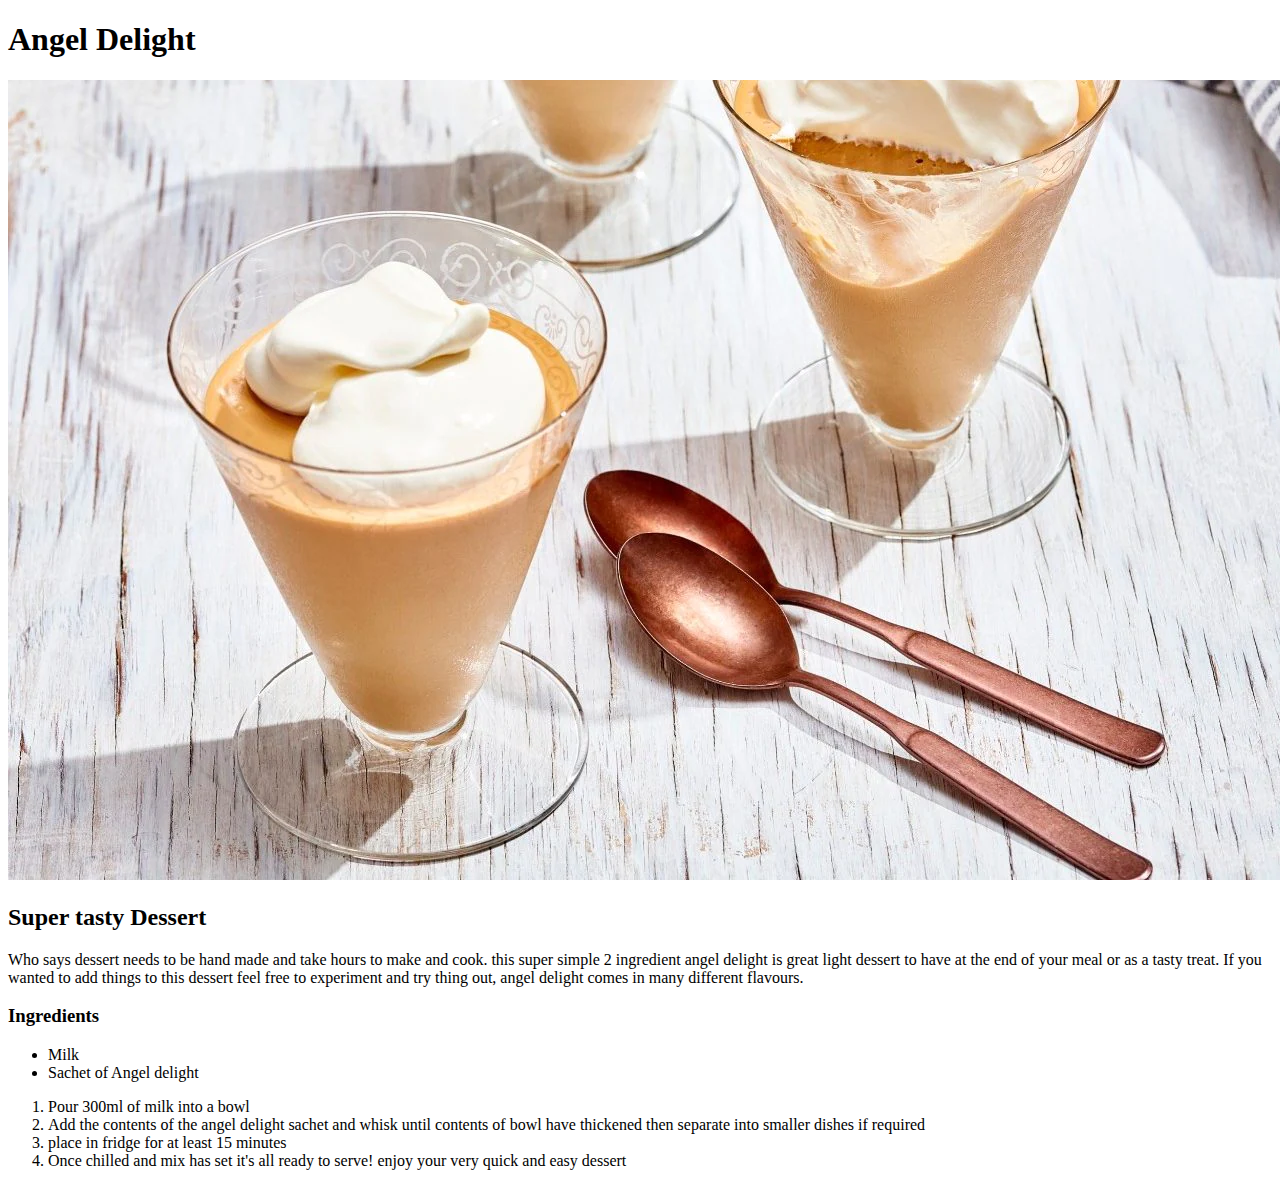
==== recipes/angel-delight.html @ d19057dc "created angel delight page and added link to index" ====
<!DOCTYPE html>
<html lang="en">
<head>
    <meta charset="UTF-8">
    <meta http-equiv="X-UA-Compatible" content="IE=edge">
    <meta name="viewport" content="width=device-width, initial-scale=1.0">
    <title>Angel Delight</title>
</head>
<body>
    <h1>Angel Delight</h1>

    <img src="/images/angel-delight.webp" alt="a picture of toffee angel delight with 2 lumps of cream on top">

    <h2>Super tasty Dessert</h2>
    <p>Who says dessert needs to be hand made and take hours to make and cook. this super simple 2 ingredient angel delight is great light dessert to have at the end of your meal or as a tasty treat. If you wanted to add things to this dessert feel free to experiment and try thing out, angel delight comes in many different flavours.</p>

    <h3>Ingredients</h3>
    <ul>
        <li>Milk</li>
        <li>Sachet of Angel delight</li>
    </ul>

    <ol>
        <li>Pour 300ml of milk into a bowl</li>
        <li>Add the contents of the angel delight sachet and whisk until contents of bowl have thickened then separate into smaller dishes if required</li>
        <li>place in fridge for at least 15 minutes</li>
        <li>Once chilled and mix has set it's all ready to serve! enjoy your very quick and easy dessert</li>
    </ol>
    
</body>
</html>
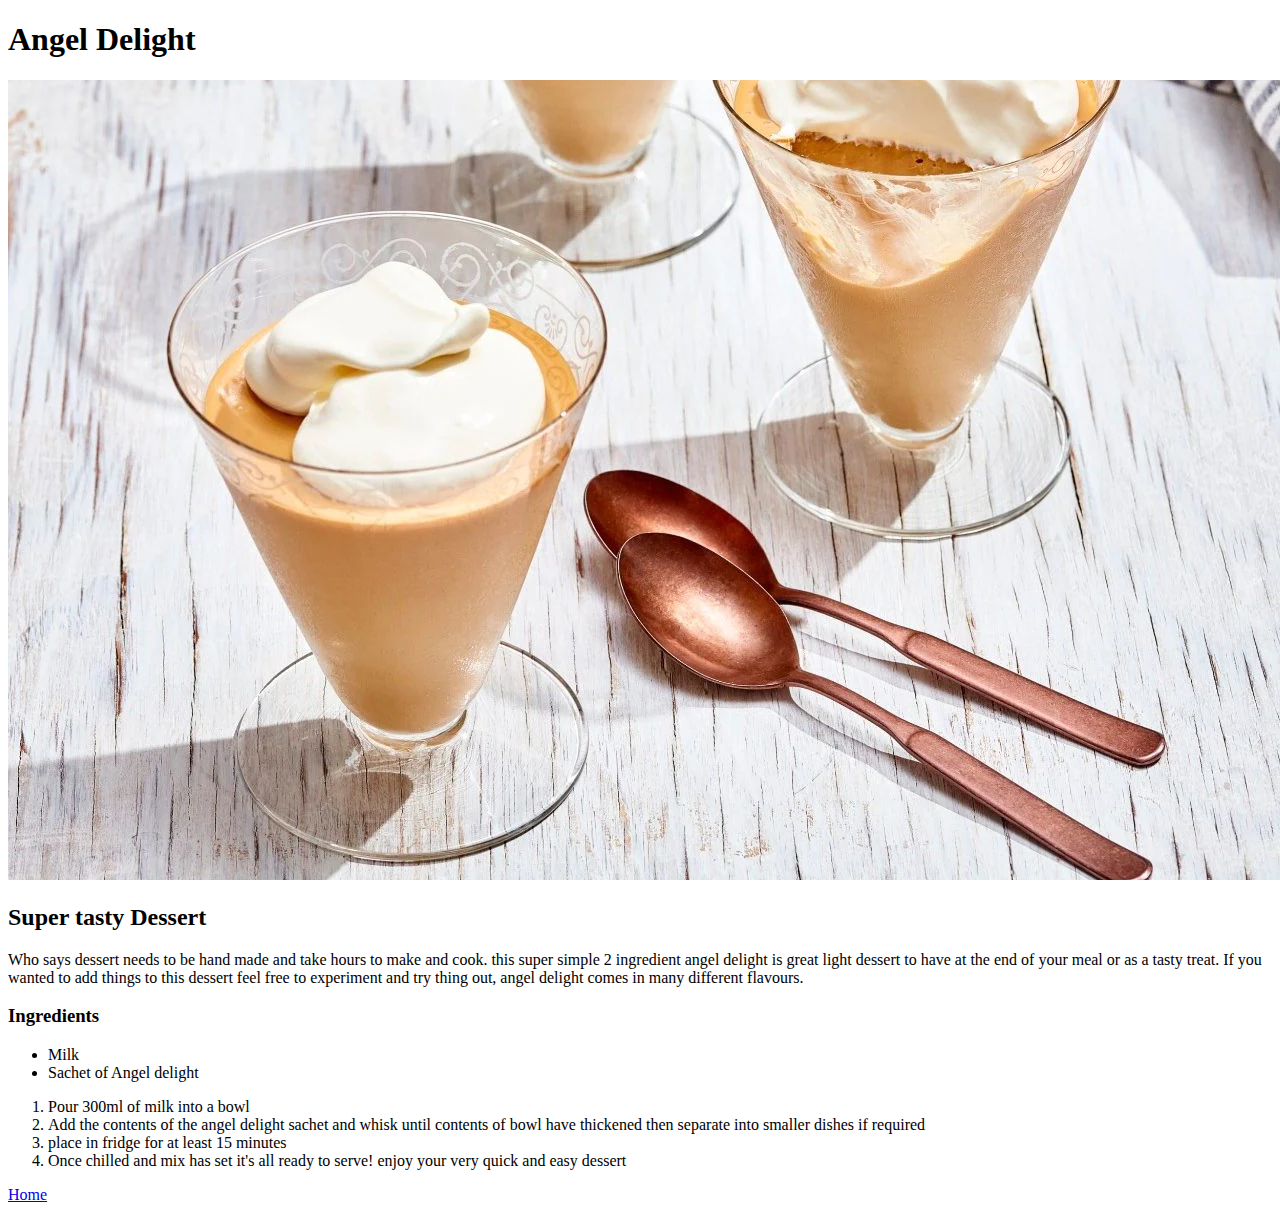
==== commit 3ee141a1: "added footers with links to index" ====
--- a/recipes/angel-delight.html
+++ b/recipes/angel-delight.html
@@ -26,6 +26,6 @@
         <li>place in fridge for at least 15 minutes</li>
         <li>Once chilled and mix has set it's all ready to serve! enjoy your very quick and easy dessert</li>
     </ol>
-    
+    <footer><a href="/index.html">Home</a></footer>
 </body>
 </html>